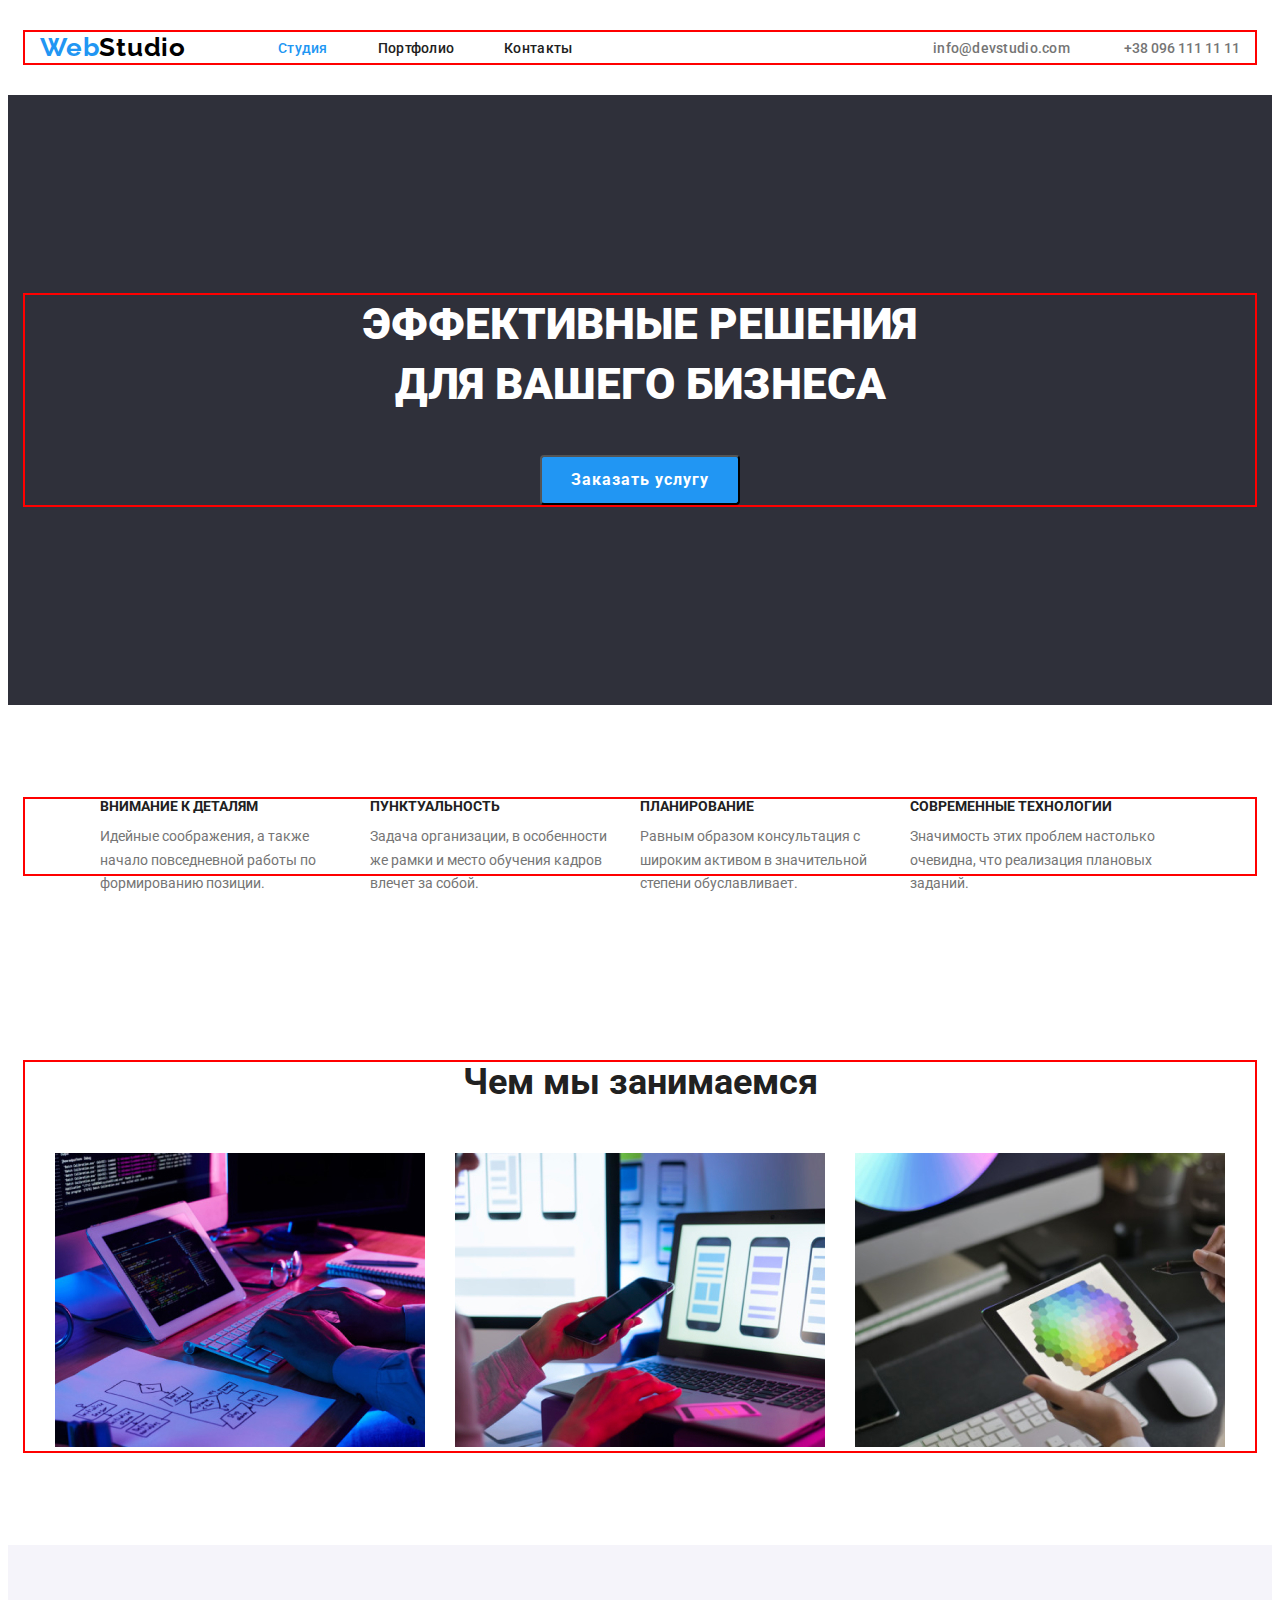
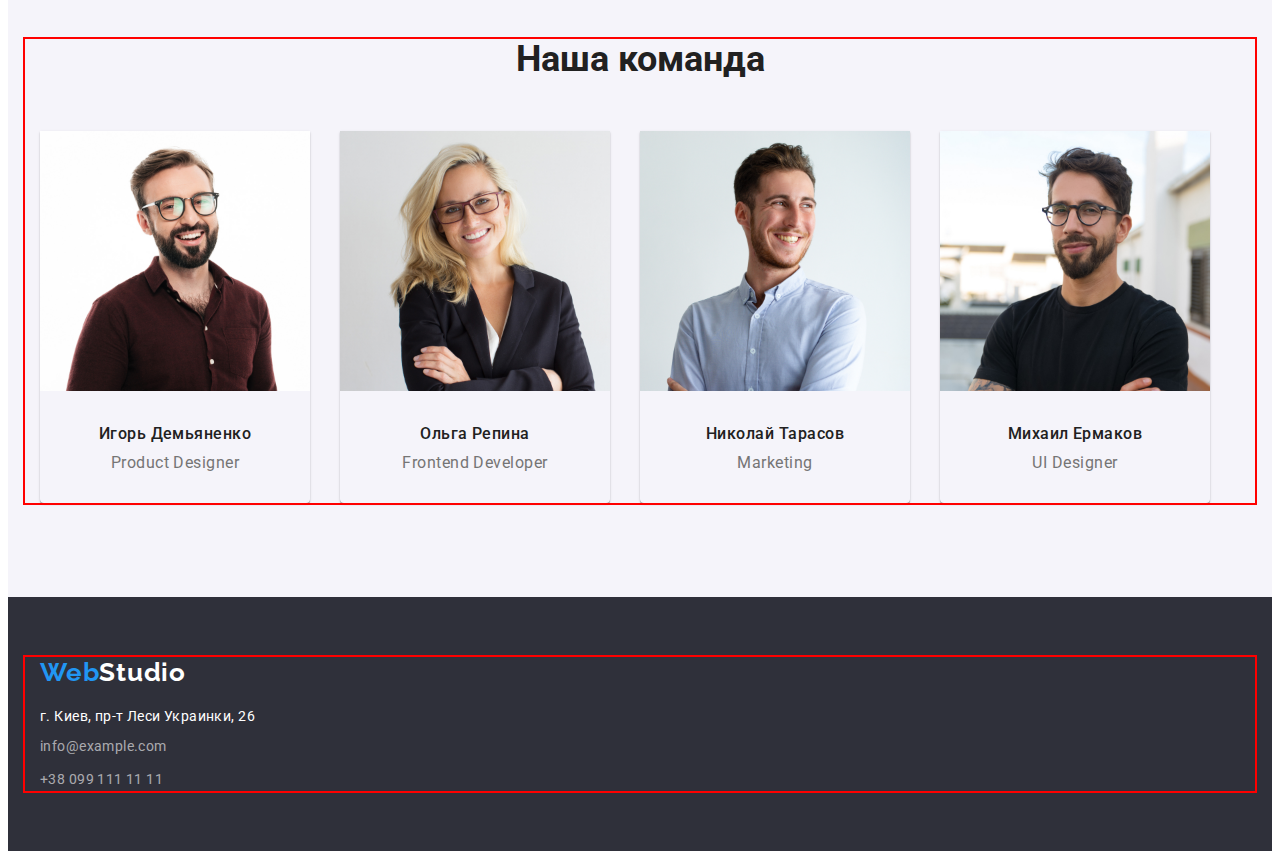
==== index.html @ 5e217f07 "1" ====
<!DOCTYPE html>
<html lang="en">

<head>
    <meta charset="UTF-8" />
    <meta http-equiv="X-UA-Compatible" content="IE=edge" />
    <meta name="viewport" content="width=device-width, initial-scale=1.0" />
    <title>WebStudio</title>
    <link rel="preconnect" href="https://fonts.googleapis.com">
    <link rel="preconnect" href="https://fonts.gstatic.com" crossorigin>
    <link href="https://fonts.googleapis.com/css2?family=Raleway:wght@700&family=Roboto:wght@400;500;700;900&display=swap" rel="stylesheet">
    <link rel="stylesheet" href="https://cdnjs.cloudflare.com/ajax/libs/modern-normalize/1.1.0/modern-normalize.min.css" integrity="sha512-wpPYUAdjBVSE4KJnH1VR1HeZfpl1ub8YT/NKx4PuQ5NmX2tKuGu6U/JRp5y+Y8XG2tV+wKQpNHVUX03MfMFn9Q==" crossorigin="anonymous" referrerpolicy="no-referrer"
    />
    <link rel="stylesheet" href="css/styles.css">
</head>

<body>
    <header class="header-web">
        <div class="container header-conect">
            <a href=" " class="logo">
                <span class="web ">Web</span><span class="studio ">Studio</span>
            </a>
            <nav>
                <ul class="menu">
                    <li class="header-items"><a href="index.html " class="studia">Студия</a></li>
                    <li class="header-items"><a href="portfolio.html " class="portfolio">Портфолио </a></li>
                    <li class="header-items"><a href=" " class="contacts">Контакты</a></li>
                </ul>
            </nav>
            <div class="conect">
                <a href="mailto:info@devstudio.com " class="mail">info@devstudio.com</a>
                <a href="tel:+380961111111 " class="phone">+38 096 111 11 11</a>
            </div>
        </div>
    </header>
    <main>
        <section class="efect">
            <div class="container">
                <h1 class="for-h1">
                    Эффективные решения <br /> для вашего бизнеса
                </h1>
                <div class="container-efect">
                    <button type="button" class="order"><span class="text-button">Заказать услугу</span></button>
                </div>
            </div>
        </section>
        <section class="our-sence">
            <div class="container">
                <ul class="items">
                    <li class="block">
                        <h3 class="names">Внимание к деталям</h3>
                        <p class="p-style">
                            Идейные соображения, а также <br> начало повседневной работы по формированию позиции.
                        </p>
                    </li>
                    <li class="block">
                        <h3 class="names">Пунктуальность</h3>
                        <p class="p-style">
                            Задача организации, в особенности <br> же рамки и место обучения кадров влечет за собой.
                        </p>
                    </li>
                    <li class="block">
                        <h3 class="names">Планирование</h3>
                        <p class="p-style">
                            Равным образом консультация с <br> широким активом в значительной степени обуславливает.
                        </p>
                    </li>
                    <li class="block">
                        <h3 class="names">Современные технологии</h3>
                        <p class="p-style">
                            Значимость этих проблем настолько <br> очевидна, что реализация плановых заданий.
                        </p>
                    </li>
                </ul>
            </div>
        </section>
        <section class="evocation">
            <div class="container">
                <h2 class="h2-style">Чем мы занимаемся</h2>
                <ul class="images">
                    <li class="image-item">
                        <img src="images/img.jpg" alt="Програмирование" width="370" height="294" />
                    </li>
                    <li class="image-item">
                        <img src="images/img(1).jpg" alt="Вид мобильного приложения" width="370" height="294" />
                    </li>
                    <li class="image-item">
                        <img src="images/img(2).jpg" alt="Цветовая гамма" width="370" height="294" />
                    </li>
                </ul>
        </section>
        <section class="dream-team">
            <div class="container">
                <h2 class="h2-style">Наша команда</h2>
                <ul class="images-team">
                    <li class="team">
                        <img src="images/1.jpg" alt="Игорь Демьяненко" width="270" height="260" />
                        <h3 class="full-name">Игорь Демьяненко</h3>
                        <p class="position">Product Designer</p>
                    </li>
                    <li class="team">
                        <img src="images/2.jpg" alt="Ольга Репина" width="270" height="260" />
                        <h3 class="full-name">Ольга Репина</h3>
                        <p class="position">Frontend Developer</p>
                    </li>
                    <li class="team">
                        <img src="images/3.jpg" alt="Николай Тарасов" width="270" height="260" />
                        <h3 class="full-name">Николай Тарасов</h3>
                        <p class="position">Marketing</p>
                    </li>
                    <li class="team">
                        <img src="images/4.jpg" alt="Михаил Ермаков" width="270" height="260" />
                        <h3 class="full-name">Михаил Ермаков</h3>
                        <p class="position">UI Designer</p>
                        <!-- Main ul -->
                    </li>
                </ul>
            </div>
        </section>
    </main>

    <footer>
        <div class="container">
            <a href=" " class="logo-footer">
                <span class="web ">Web</span><span class="studio-footer">Studio</span>
            </a>
            <address class="address-flex">
            <a href="" class="map-footer">г. Киев, пр-т Леси Украинки, 26</a>
            <a href="mailto:info@example.com " class="mail-footer">info@example.com</a>
            <a href="tel:+380991111111" class="tel-footer">+38 099 111 11 11</a>
        </address>
        </div>
    </footer>
</body>

</html>
---- css/styles.css ----
p,
h1,
h2,
h3,
h4,
h5,
h6 {
    margin: 0;
}

ul,
ol {
    margin: 0;
    padding: 0;
}


/* ----------------------reset---------------------------------- */

:root {
    --main-color: #212121;
    --second-color: #757575;
    --main-font-weight: 500;
}

body {
    font-family: 'Roboto', sans-serif;
    color: black;
}

.container {
    width: 1200px;
    padding-left: 15px;
    padding-right: 15px;
    margin: 0 auto;
    outline: 2px solid red;
}

.header-web {
    padding-top: 24px;
    padding-bottom: 32px;
}

.header-conect {
    display: flex;
    align-items: center
}

.header-items:not(:last-child) {
    margin-right: 50px;
}

.conect {
    margin-left: auto;
}

.logo {
    margin-right: 93px;
    width: 145px;
    height: 31px;
    font-family: Raleway, sans-serif;
    font-weight: bold;
    font-size: 26px;
    line-height: 1.19;
    letter-spacing: 0.03em;
    text-decoration: none;
}

.web {
    font-family: Raleway, sans-serif;
    color: #2196F3;
}

.studio {
    font-family: Raleway, sans-serif;
    color: black;
}

.menu {
    display: flex;
    align-items: center;
    list-style-type: none;
}

.studia {
    width: 49px;
    height: 16px;
    color: #2196F3;
    font-weight: var(--main-font-weight);
    font-size: 14px;
    line-height: 1.14;
    letter-spacing: 0.02em;
    text-decoration: none;
}

.portfolio {
    width: 77px;
    height: 16px;
    color: #212121;
    font-weight: var(--main-font-weight);
    font-size: 14px;
    line-height: 1.14;
    letter-spacing: 0.02em;
    text-decoration: none;
}

.contacts {
    width: 68px;
    height: 16px;
    color: #212121;
    font-weight: var(--main-font-weight);
    font-size: 14px;
    line-height: 1.14;
    letter-spacing: 0.02em;
    text-decoration: none;
}

.mail {
    width: 135px;
    height: 16px;
    text-decoration: none;
    color: #757575;
    font-weight: var(--main-font-weight);
    font-size: 14px;
    line-height: 1.14;
    letter-spacing: 0.02em;
    text-decoration: none;
}

.mail:hover {
    color: #2196F3;
}

.phone {
    text-decoration: none;
    color: #757575;
    font-weight: var(--main-font-weight);
    font-size: 14px;
    line-height: 1.14;
    margin-left: 50px;
}


/* -----------------------------Main-------------------------------- */

.efect {
    background-color: #2F303A;
    padding-top: 200px;
    padding-bottom: 200px;
}

.container-efect {
    display: flex;
    justify-content: center;
}

.for-h1 {
    text-align: center;
    color: #FFFFFF;
    text-transform: uppercase;
    font-weight: 900;
    font-size: 44px;
    line-height: 1.36;
    margin-bottom: 40px
}

.order {
    background-color: #2196F3;
    color: #FFFFFF;
    border-radius: 4px;
    text-align: center;
    width: 200px;
    height: 50px;
    font: inherit;
    font-weight: bold;
    font-size: 16px;
    line-height: 1.87;
    letter-spacing: 0.06em;
}

.text-button {
    font-family: inherit;
    font-style: normal;
    font-weight: bold;
    font-size: 16px;
    line-height: 1.87;
}

.items {
    display: flex;
    justify-content: center;
    list-style-type: none;
}

.our-sence {
    padding-top: 94px;
    padding-bottom: 94px;
}

.evocation {
    padding-top: 94px;
    padding-bottom: 94px;
}

.names {
    width: 270px;
    color: var(--main-color);
    font-weight: bold;
    font-size: 14px;
    line-height: 1.14;
    text-transform: uppercase;
    margin-bottom: 10px;
}

.p-style {
    height: 75px;
    width: 270px;
    color: var(--second-color);
    font-family: inherit;
    font-weight: normal;
    font-size: 14px;
    line-height: 1.71;
}

.block {
    width: 270px;
    height: 75px;
    list-style-type: none;
}

.h2-style {
    color: var(--main-color);
    font-weight: bold;
    font-size: 36px;
    line-height: 1.16;
    text-align: center;
    margin-bottom: 50px;
}

.images {
    display: flex;
    justify-content: center;
    list-style-type: none;
}

.image-item:not(:last-child) {
    margin-right: 30px;
}

.images-team {
    display: flex;
    list-style-type: none;
}

.dream-team {
    background-color: #F5F4FA;
    padding-top: 94px;
    padding-bottom: 94px;
}

.team {
    box-shadow: 0px 1px 3px rgba(0, 0, 0, 0.12), 0px 1px 1px rgba(0, 0, 0, 0.14), 0px 2px 1px rgba(0, 0, 0, 0.2);
    border-radius: 0px 0px 4px 4px;
    width: 270px;
    margin-right: 30px;
}

.full-name {
    text-align: center;
    font-weight: var(--main-font-weight);
    font-size: 16px;
    line-height: 1.18;
    letter-spacing: 0.03em;
    color: var(--main-color);
    margin-top: 30px;
}

.position {
    text-align: center;
    font-size: 16px;
    line-height: 1.18;
    letter-spacing: 0.03em;
    color: var(--second-color);
    margin-top: 10px;
    margin-bottom: 30px;
}

footer {
    background-color: #2F303A;
    padding-top: 60px;
    padding-bottom: 60px;
}

.address-flex {
    display: flex;
    flex-direction: column;
}

.studio-footer {
    font-family: Raleway, sans-serif;
    color: white;
}

.logo-footer {
    width: 145px;
    height: 31px;
    font-family: Raleway, sans-serif;
    font-style: normal;
    font-weight: bold;
    font-size: 26px;
    line-height: 1.19;
    letter-spacing: 0.03em;
    text-decoration: none;
}

.map-footer {
    font-family: inherit;
    font-style: normal;
    font-weight: normal;
    font-size: 14px;
    line-height: 1.19;
    letter-spacing: 0.03em;
    color: #FFFFFF;
    text-decoration: none;
    margin-top: 20px;
}

.mail-footer {
    font-style: normal;
    font-size: 14px;
    line-height: 1.74;
    color: rgba(255, 255, 255, 0.6);
    letter-spacing: 0.03em;
    text-decoration: none;
    margin-top: 9px;
}

.tel-footer {
    font-style: normal;
    font-size: 14px;
    line-height: 1.74;
    color: rgba(255, 255, 255, 0.6);
    letter-spacing: 0.03em;
    text-decoration: none;
    margin-top: 9px;
}


/* -------------------------------------page-portfolio---------------------- */

.header-portfolio {
    border-bottom: 1px solid #ECECEC;
    padding-top: 24px;
    padding-bottom: 32px;
}

.logo-portfolio {
    margin-right: 93px;
    width: 145px;
    height: 31px;
    font-size: 26px;
    font-weight: bold;
    font-family: Raleway, sans-serif;
    letter-spacing: 0.03em;
    text-decoration: none;
}

.web-portfolio {
    color: #2196F3;
}

.studio-portfolio {
    color: var(--main-color);
}

.portfolio-2 {
    width: 77px;
    height: 16px;
    color: #2196F3;
    font-size: 14px;
    text-decoration: none;
}

.studia-portfolio {
    width: 49px;
    height: 16px;
    color: var(--main-color);
    font-weight: var(--main-font-weight);
    font-size: 14px;
    line-height: 1.14;
    letter-spacing: 0.02em;
    text-decoration: none;
}

.contacts-portfolio {
    width: 68px;
    height: 16px;
    color: var(--main-color);
    font-weight: var(--main-font-weight);
    font-size: 14px;
    line-height: 1.14;
    letter-spacing: 0.02em;
    text-decoration: none;
}

.mail-portfolio {
    width: 135px;
    height: 16px;
    text-decoration: none;
    color: #757575;
    font-weight: var(--main-font-weight);
    font-size: 14px;
    line-height: 1.14;
    letter-spacing: 0.02em;
    text-decoration: none;
}

.phone-portfolio {
    text-decoration: none;
    color: #757575;
    font-weight: var(--main-font-weight);
    font-size: 14px;
    line-height: 1.14;
    letter-spacing: 0.02em;
    text-decoration: none;
    margin-left: 50px;
}

.main-section {
    padding-top: 100px;
    padding-bottom: 94px;
}

.buttons {
    display: flex;
    justify-content: center;
    list-style-type: none;
    margin-bottom: 50px;
}


/* for buttons */

.all {
    border-style: none;
    background-color: #2196F3;
    width: 73px;
    height: 38px;
    box-shadow: 0px 3px 1px rgba(0, 0, 0, 0.1), 0px 1px 2px rgba(0, 0, 0, 0.08), 0px 2px 2px rgba(0, 0, 0, 0.12);
    border-radius: 4px;
    margin-right: 8px;
}

.all:hover,
.website:hover,
.apps:hover,
.design:hover,
.marketing:hover {
    border-radius: 4px;
    border: solid #2196F3 0.15em;
}

.website {
    text-align: center;
    width: 128px;
    height: 38px;
    border-style: none;
    background-color: #F5F4FA;
    border-radius: 4px;
    margin-right: 8px;
}

.apps {
    text-align: center;
    width: 145px;
    height: 38px;
    border-style: none;
    background-color: #F5F4FA;
    border-radius: 4px;
    margin-right: 8px;
}

.design {
    text-align: center;
    width: 103px;
    height: 38px;
    border-style: none;
    background-color: #F5F4FA;
    border-radius: 4px;
    margin-right: 8px;
}

.marketing {
    text-align: center;
    width: 130px;
    height: 38px;
    border-style: none;
    background-color: #F5F4FA;
    border-radius: 4px;
}

.text-for-all {
    font-family: 'Roboto', sans-serif;
    font-weight: 500;
    font-weight: var(--main-font-weight);
    font-size: 16px;
    line-height: 1.62;
    letter-spacing: 0.03em;
    color: #FFFFFF;
}

.text-for-all:hover {
    cursor: pointer;
}

.text-for-button {
    font-family: 'Roboto', sans-serif;
    font-weight: 500;
    font-weight: var(--main-font-weight);
    font-size: 16px;
    line-height: 1.62;
    letter-spacing: 0.03em;
    color: var(--main-color);
}

.text-for-button:hover {
    cursor: pointer;
}


/* block-images */

.images-box {
    display: flex;
    justify-content: space-between;
    flex-wrap: wrap;
    margin-left: -30px;
}

.box {
    background-color: #FFFFFF;
    border: 1px solid #EEEEEE;
    list-style-type: none;
    width: calc(100% / 3 - 30px);
    margin-left: 30px;
    margin-bottom: 30px;
}

.for-h2 {
    width: 322px;
    font-weight: bold;
    font-size: 18px;
    line-height: 2;
    letter-spacing: 0.06em;
    color: var(--main-color);
    text-transform: none;
    margin-top: 20px;
    margin-left: 21px;
}

.for-p {
    font-size: 16px;
    line-height: 1.87;
    letter-spacing: 0.03em;
    color: var(--second-color);
    margin-top: 4px;
    margin-bottom: 20px;
    margin-left: 24px;
}
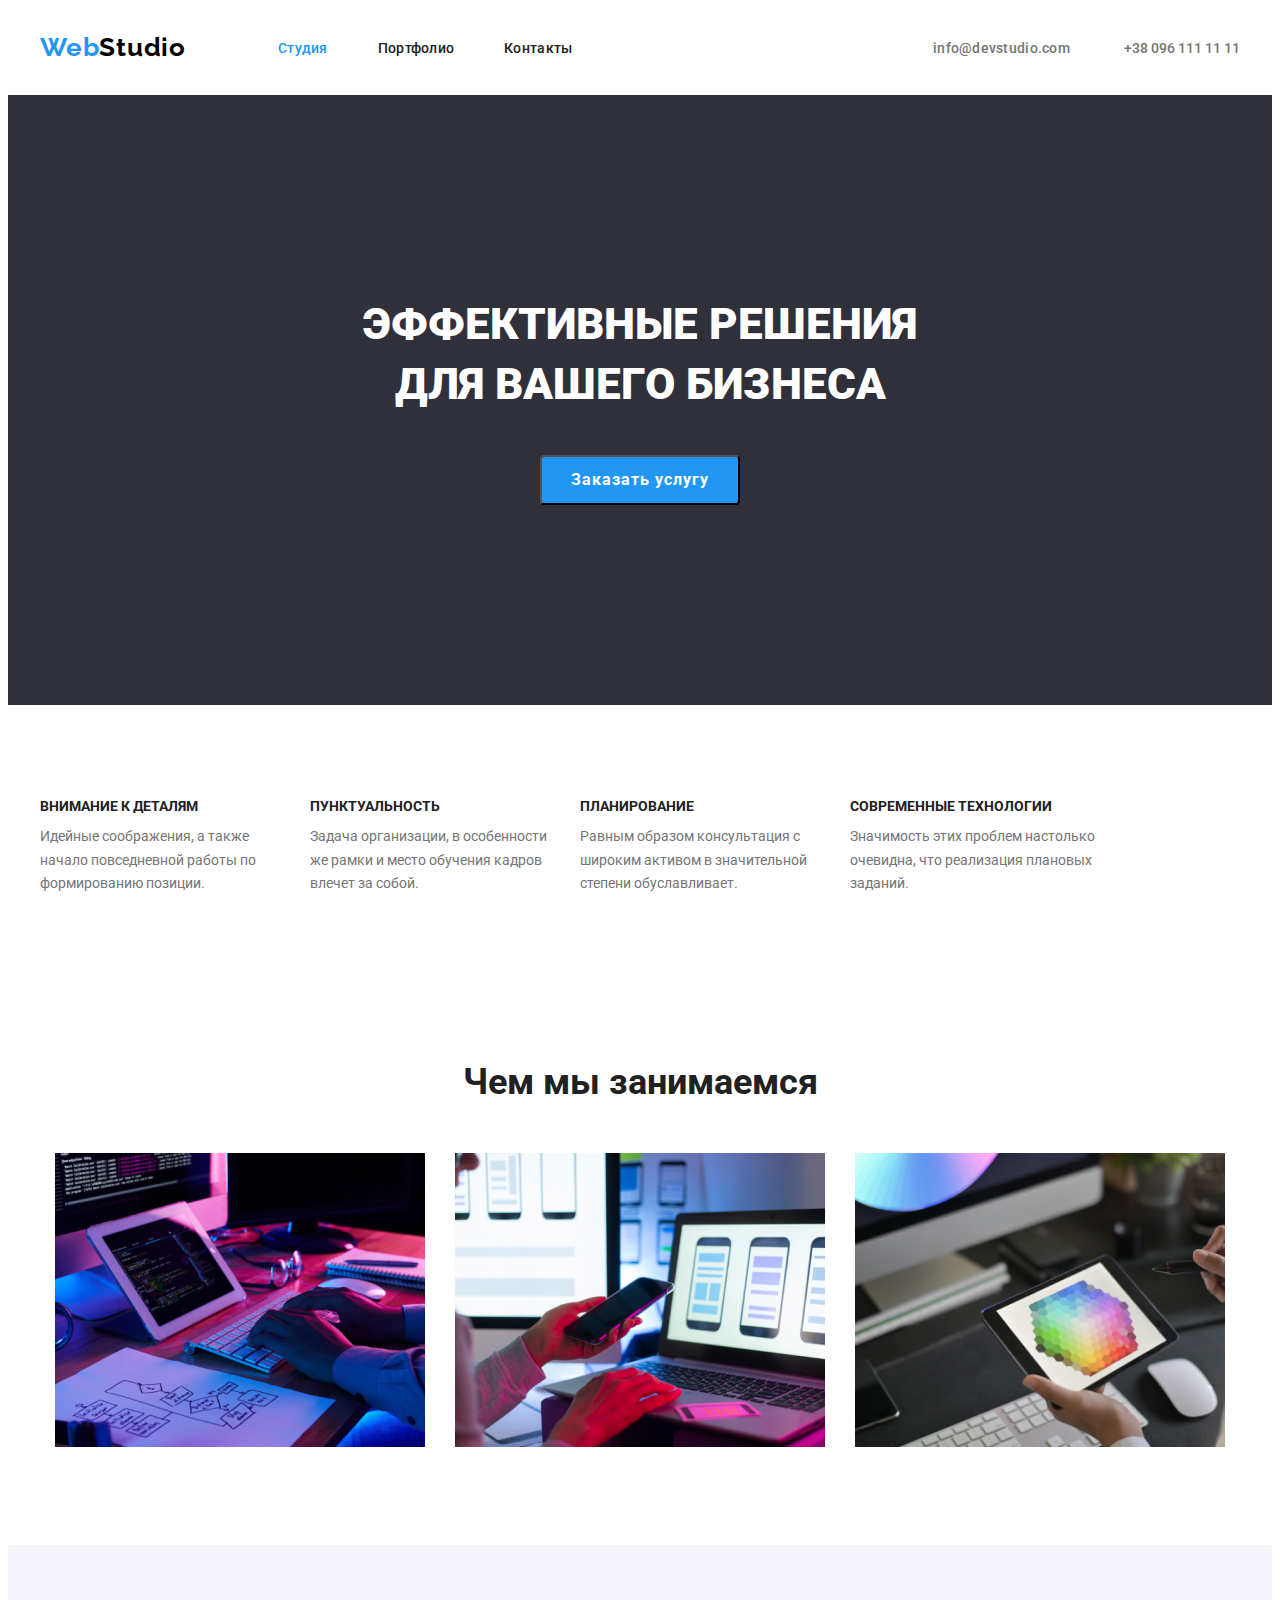
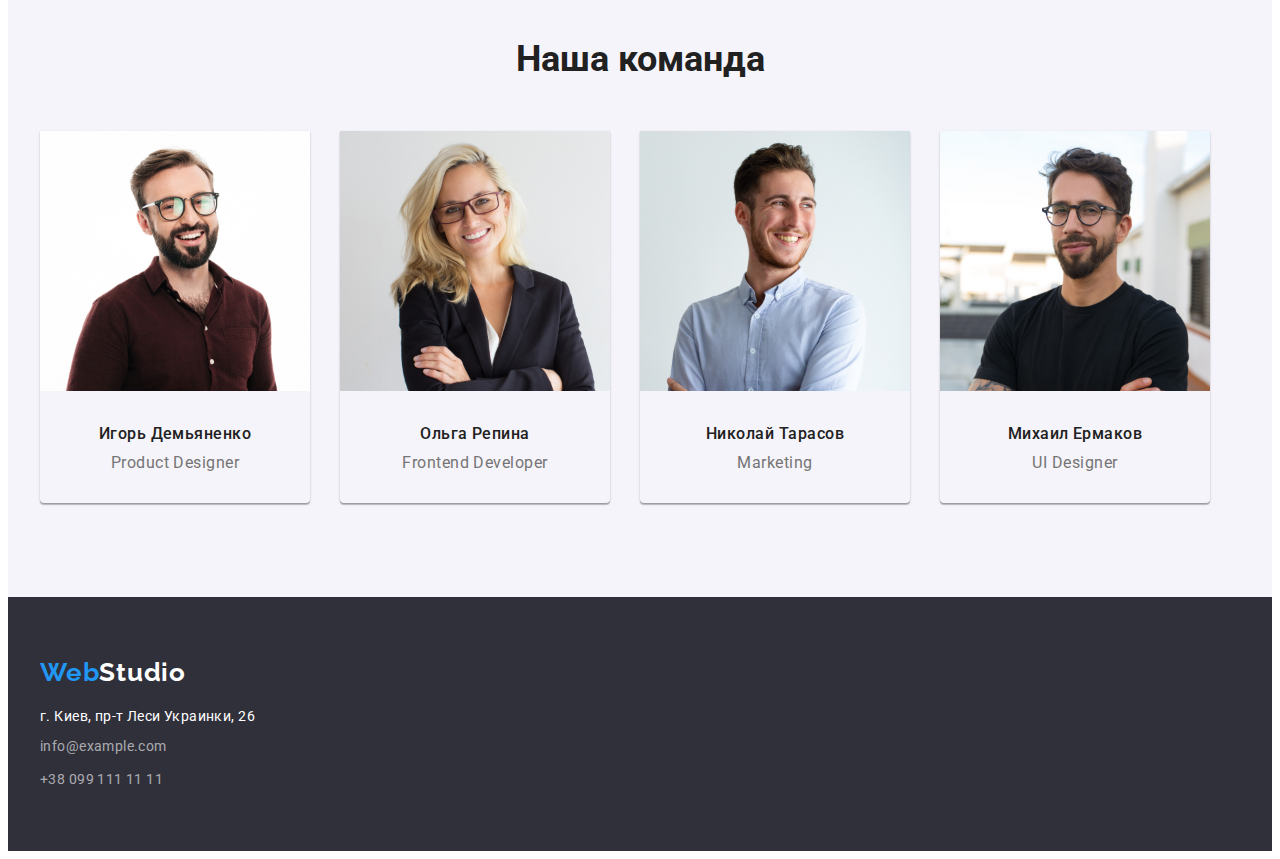
==== commit 25b853fd: "1" ====
--- a/index.html
+++ b/index.html
@@ -88,6 +88,7 @@
                         <img src="images/img(2).jpg" alt="Цветовая гамма" width="370" height="294" />
                     </li>
                 </ul>
+            </div>
         </section>
         <section class="dream-team">
             <div class="container">
--- a/css/styles.css
+++ b/css/styles.css
@@ -33,7 +33,6 @@
     padding-left: 15px;
     padding-right: 15px;
     margin: 0 auto;
-    outline: 2px solid red;
 }
 
 .header-web {
@@ -188,7 +187,7 @@
 
 .items {
     display: flex;
-    justify-content: center;
+    align-items: center;
     list-style-type: none;
 }
 
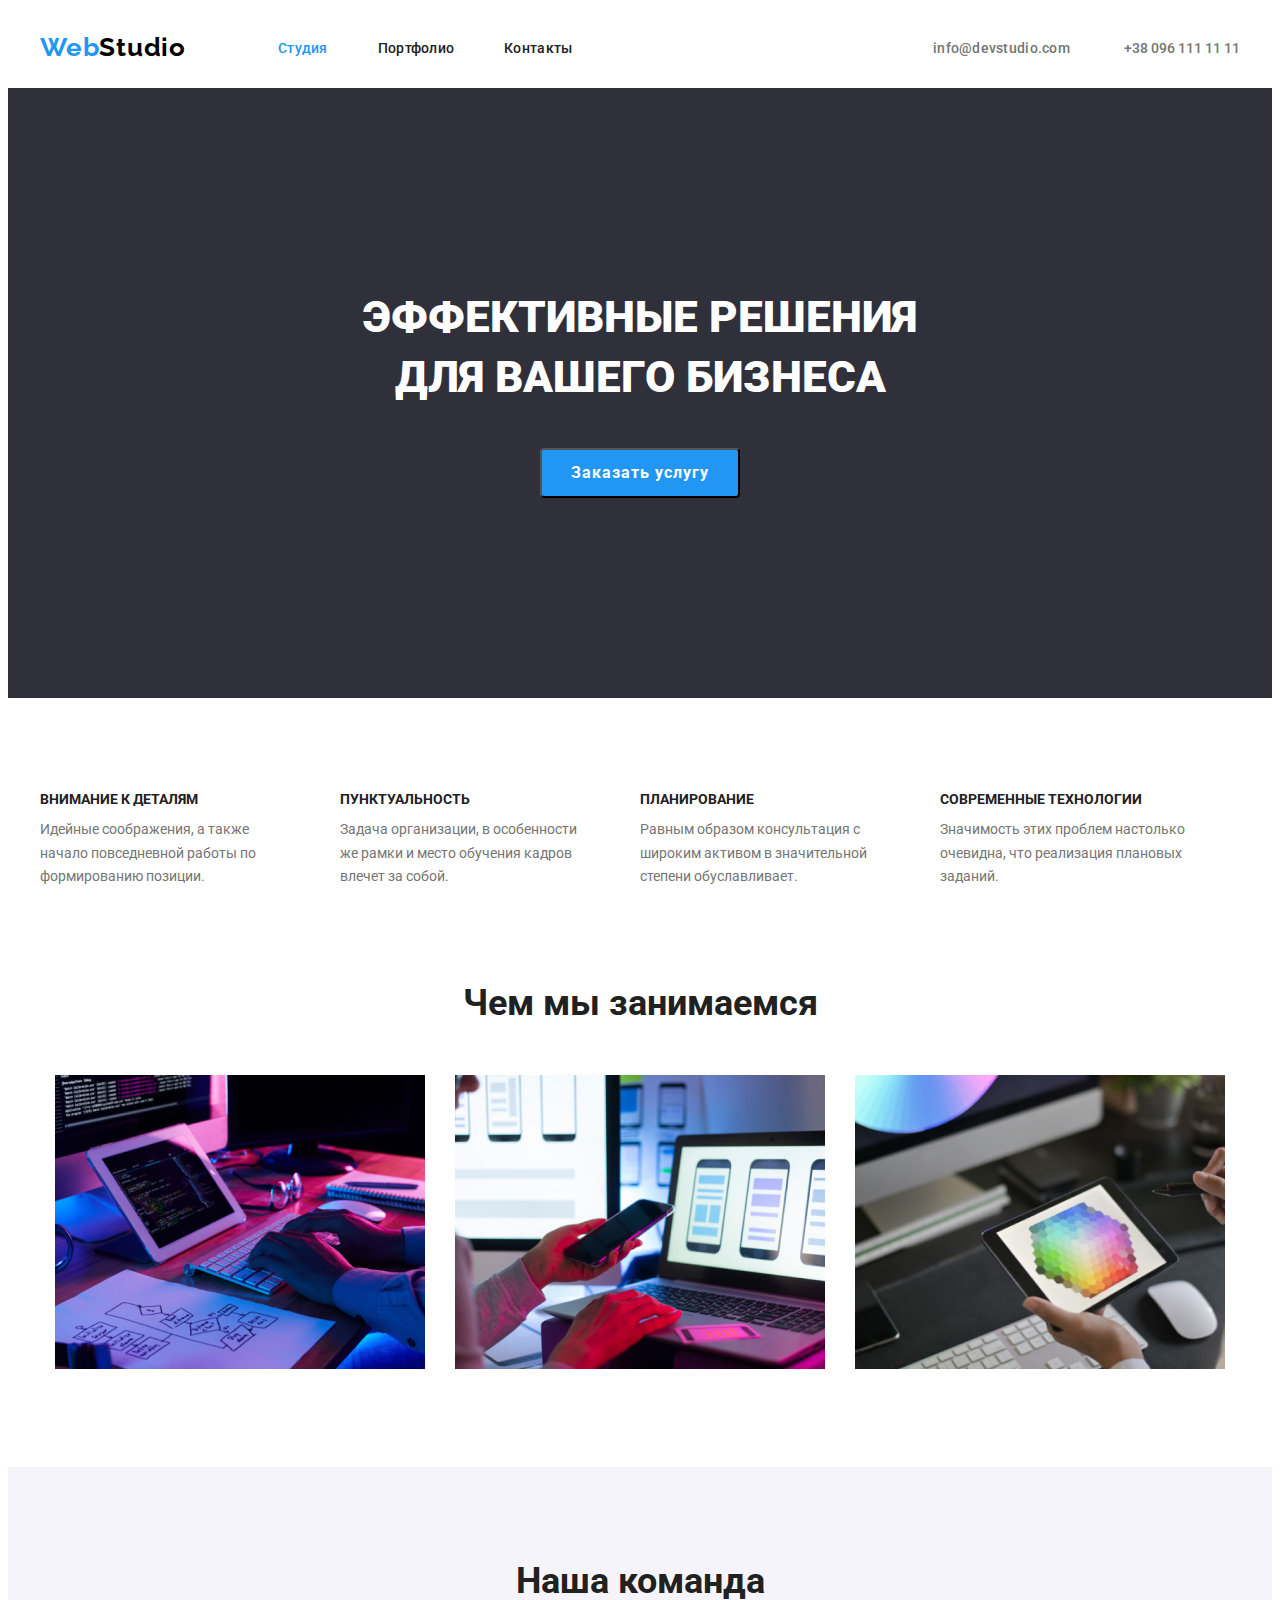
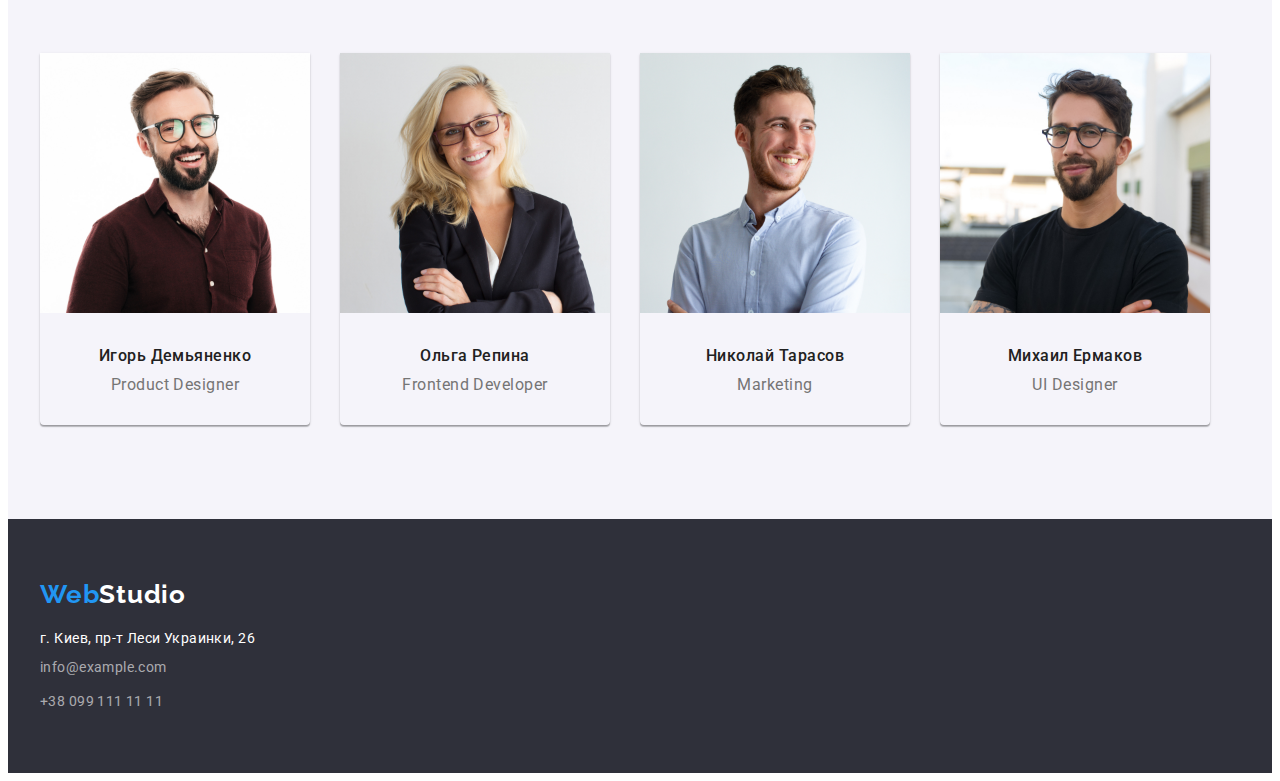
==== commit ce8331a3: "added all fixes" ====
--- a/index.html
+++ b/index.html
@@ -96,23 +96,31 @@
                 <ul class="images-team">
                     <li class="team">
                         <img src="images/1.jpg" alt="Игорь Демьяненко" width="270" height="260" />
-                        <h3 class="full-name">Игорь Демьяненко</h3>
-                        <p class="position">Product Designer</p>
+                        <div class="team-mambers">
+                            <h3 class="full-name">Игорь Демьяненко</h3>
+                            <p class="position">Product Designer</p>
+                        </div>
                     </li>
                     <li class="team">
                         <img src="images/2.jpg" alt="Ольга Репина" width="270" height="260" />
-                        <h3 class="full-name">Ольга Репина</h3>
-                        <p class="position">Frontend Developer</p>
+                        <div class="team-mambers">
+                            <h3 class="full-name">Ольга Репина</h3>
+                            <p class="position">Frontend Developer</p>
+                        </div>
                     </li>
                     <li class="team">
                         <img src="images/3.jpg" alt="Николай Тарасов" width="270" height="260" />
-                        <h3 class="full-name">Николай Тарасов</h3>
-                        <p class="position">Marketing</p>
+                        <div class="team-mambers">
+                            <h3 class="full-name">Николай Тарасов</h3>
+                            <p class="position">Marketing</p>
+                        </div>
                     </li>
                     <li class="team">
                         <img src="images/4.jpg" alt="Михаил Ермаков" width="270" height="260" />
-                        <h3 class="full-name">Михаил Ермаков</h3>
-                        <p class="position">UI Designer</p>
+                        <div class="team-mambers">
+                            <h3 class="full-name">Михаил Ермаков</h3>
+                            <p class="position">UI Designer</p>
+                        </div>
                         <!-- Main ul -->
                     </li>
                 </ul>
--- a/css/styles.css
+++ b/css/styles.css
@@ -37,7 +37,7 @@
 
 .header-web {
     padding-top: 24px;
-    padding-bottom: 32px;
+    padding-bottom: 25px;
 }
 
 .header-conect {
@@ -193,7 +193,6 @@
 
 .our-sence {
     padding-top: 94px;
-    padding-bottom: 94px;
 }
 
 .evocation {
@@ -212,7 +211,6 @@
 }
 
 .p-style {
-    height: 75px;
     width: 270px;
     color: var(--second-color);
     font-family: inherit;
@@ -223,8 +221,11 @@
 
 .block {
     width: 270px;
-    height: 75px;
-    list-style-type: none;
+    list-style-type: none;
+}
+
+.block:not(:last-child) {
+    margin-right: 30px;
 }
 
 .h2-style {
@@ -264,6 +265,11 @@
     margin-right: 30px;
 }
 
+.team-mambers {
+    padding-top: 30px;
+    padding-bottom: 30px;
+}
+
 .full-name {
     text-align: center;
     font-weight: var(--main-font-weight);
@@ -271,7 +277,6 @@
     line-height: 1.18;
     letter-spacing: 0.03em;
     color: var(--main-color);
-    margin-top: 30px;
 }
 
 .position {
@@ -281,7 +286,6 @@
     letter-spacing: 0.03em;
     color: var(--second-color);
     margin-top: 10px;
-    margin-bottom: 30px;
 }
 
 footer {
@@ -350,7 +354,7 @@
 .header-portfolio {
     border-bottom: 1px solid #ECECEC;
     padding-top: 24px;
-    padding-bottom: 32px;
+    padding-bottom: 25px;
 }
 
 .logo-portfolio {
@@ -430,72 +434,34 @@
     padding-bottom: 94px;
 }
 
+.buttons-list {
+    display: flex;
+    justify-content: center;
+    list-style-type: none;
+    margin-bottom: 50px;
+}
+
 .buttons {
-    display: flex;
-    justify-content: center;
-    list-style-type: none;
-    margin-bottom: 50px;
-}
-
-
-/* for buttons */
-
-.all {
-    border-style: none;
-    background-color: #2196F3;
-    width: 73px;
-    height: 38px;
-    box-shadow: 0px 3px 1px rgba(0, 0, 0, 0.1), 0px 1px 2px rgba(0, 0, 0, 0.08), 0px 2px 2px rgba(0, 0, 0, 0.12);
-    border-radius: 4px;
-    margin-right: 8px;
-}
-
-.all:hover,
-.website:hover,
-.apps:hover,
-.design:hover,
-.marketing:hover {
-    border-radius: 4px;
-    border: solid #2196F3 0.15em;
-}
-
-.website {
-    text-align: center;
-    width: 128px;
-    height: 38px;
     border-style: none;
     background-color: #F5F4FA;
     border-radius: 4px;
+}
+
+.button-item:not(:last-child) {
     margin-right: 8px;
 }
 
-.apps {
-    text-align: center;
-    width: 145px;
-    height: 38px;
-    border-style: none;
-    background-color: #F5F4FA;
+.first-button {
+    background-color: #2196F3;
+    box-shadow: 0px 3px 1px rgba(0, 0, 0, 0.1), 0px 1px 2px rgba(0, 0, 0, 0.08), 0px 2px 2px rgba(0, 0, 0, 0.12);
+}
+
+
+/* for buttons */
+
+.buttons:hover {
     border-radius: 4px;
-    margin-right: 8px;
-}
-
-.design {
-    text-align: center;
-    width: 103px;
-    height: 38px;
-    border-style: none;
-    background-color: #F5F4FA;
-    border-radius: 4px;
-    margin-right: 8px;
-}
-
-.marketing {
-    text-align: center;
-    width: 130px;
-    height: 38px;
-    border-style: none;
-    background-color: #F5F4FA;
-    border-radius: 4px;
+    border: solid #2196F3 0.15em;
 }
 
 .text-for-all {
@@ -505,11 +471,6 @@
     font-size: 16px;
     line-height: 1.62;
     letter-spacing: 0.03em;
-    color: #FFFFFF;
-}
-
-.text-for-all:hover {
-    cursor: pointer;
 }
 
 .text-for-button {
@@ -520,6 +481,11 @@
     line-height: 1.62;
     letter-spacing: 0.03em;
     color: var(--main-color);
+    padding: 6px 22px;
+}
+
+.text {
+    color: #FFFFFF;
 }
 
 .text-for-button:hover {
@@ -545,6 +511,10 @@
     margin-bottom: 30px;
 }
 
+.box-names {
+    padding: 20px 24px;
+}
+
 .for-h2 {
     width: 322px;
     font-weight: bold;
@@ -553,8 +523,6 @@
     letter-spacing: 0.06em;
     color: var(--main-color);
     text-transform: none;
-    margin-top: 20px;
-    margin-left: 21px;
 }
 
 .for-p {
@@ -563,6 +531,4 @@
     letter-spacing: 0.03em;
     color: var(--second-color);
     margin-top: 4px;
-    margin-bottom: 20px;
-    margin-left: 24px;
 }